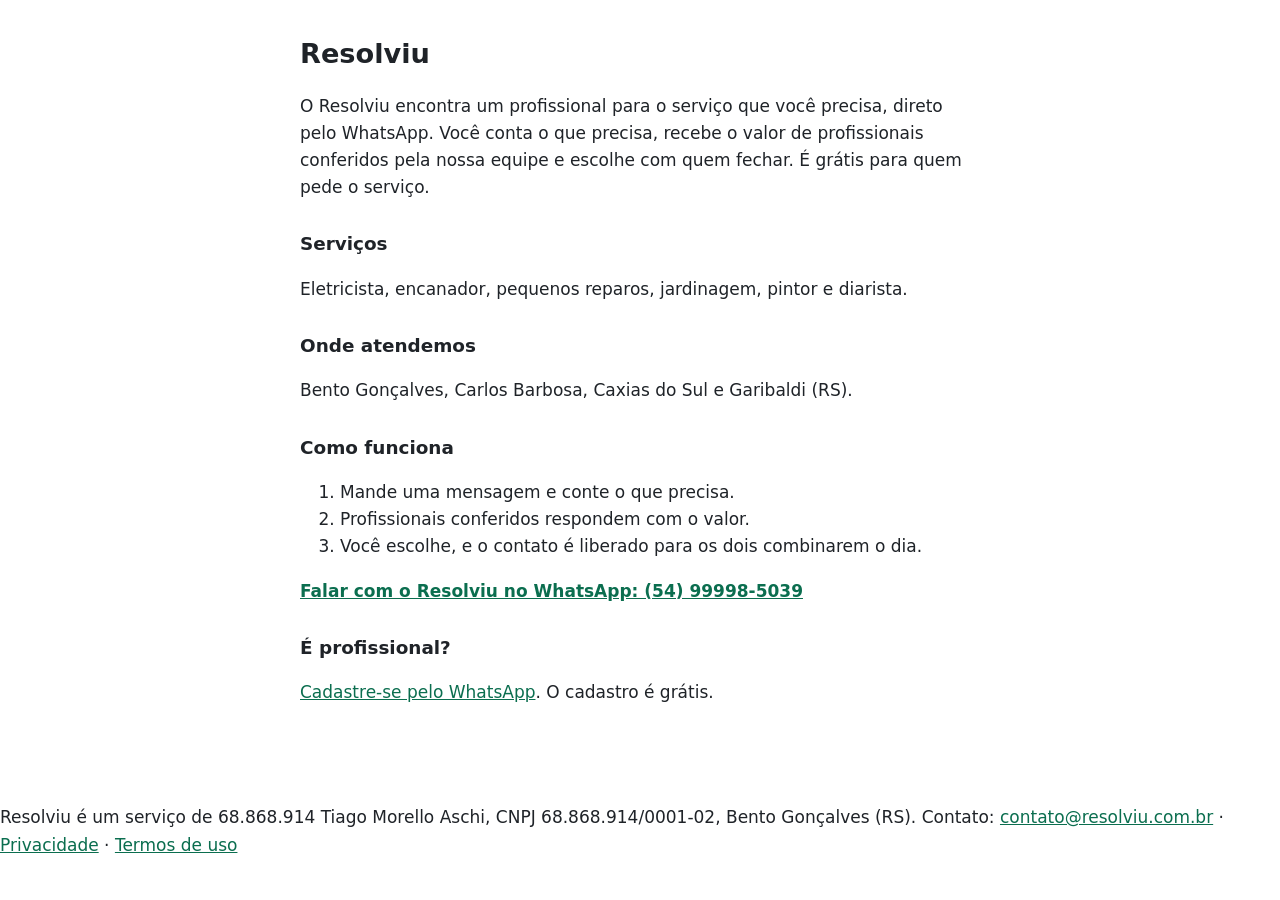
==== index.html @ 1df1d85c "Site inicial do Resolviu" ====
<!DOCTYPE html>
<html lang="pt-BR">
<head>
<meta charset="utf-8">
<meta name="viewport" content="width=device-width, initial-scale=1">
<title>Resolviu</title>
<meta name="description" content="Resolviu: encontre um profissional conferido para o serviço que você precisa, pelo WhatsApp. Serra Gaúcha.">
<link rel="stylesheet" href="legal.css">
</head>
<body>
<main>
<h1>Resolviu</h1>
<p>O Resolviu encontra um profissional para o serviço que você precisa, direto pelo WhatsApp.
Você conta o que precisa, recebe o valor de profissionais conferidos pela nossa equipe e escolhe com quem fechar.
É grátis para quem pede o serviço.</p>

<h2>Serviços</h2>
<p>Eletricista, encanador, pequenos reparos, jardinagem, pintor e diarista.</p>

<h2>Onde atendemos</h2>
<p>Bento Gonçalves, Carlos Barbosa, Caxias do Sul e Garibaldi (RS).</p>

<h2>Como funciona</h2>
<ol>
<li>Mande uma mensagem e conte o que precisa.</li>
<li>Profissionais conferidos respondem com o valor.</li>
<li>Você escolhe, e o contato é liberado para os dois combinarem o dia.</li>
</ol>

<p><a href="https://wa.me/5554999985039?text=Oi!"><strong>Falar com o Resolviu no WhatsApp: (54) 99998-5039</strong></a></p>

<h2>É profissional?</h2>
<p><a href="https://wa.me/5554999985039?text=Quero%20me%20cadastrar%20como%20profissional">Cadastre-se pelo WhatsApp</a>. O cadastro é grátis.</p>
</main>
<footer>
<p>Resolviu é um serviço de 68.868.914 Tiago Morello Aschi, CNPJ 68.868.914/0001-02, Bento Gonçalves (RS).
Contato: <a href="mailto:contato@resolviu.com.br">contato@resolviu.com.br</a> ·
<a href="privacidade.html">Privacidade</a> · <a href="termos.html">Termos de uso</a></p>
</footer>
</body>
</html>
---- legal.css ----
:root { --bg: #ffffff; --fg: #1f2328; --muted: #59636e; --link: #0b6e4f; }
@media (prefers-color-scheme: dark) {
  :root { --bg: #111418; --fg: #e6e8eb; --muted: #9aa4ae; --link: #4cc39a; }
}
body { margin: 0; background: var(--bg); color: var(--fg); font: 17px/1.6 system-ui, -apple-system, "Segoe UI", sans-serif; }
main { max-width: 680px; margin: 0 auto; padding: 32px 16px 64px; }
h1 { font-size: 1.7rem; margin: 0 0 4px; }
h2 { font-size: 1.15rem; margin: 28px 0 8px; }
.meta { color: var(--muted); font-size: 0.9rem; }
a { color: var(--link); }
ul { padding-left: 1.2em; }
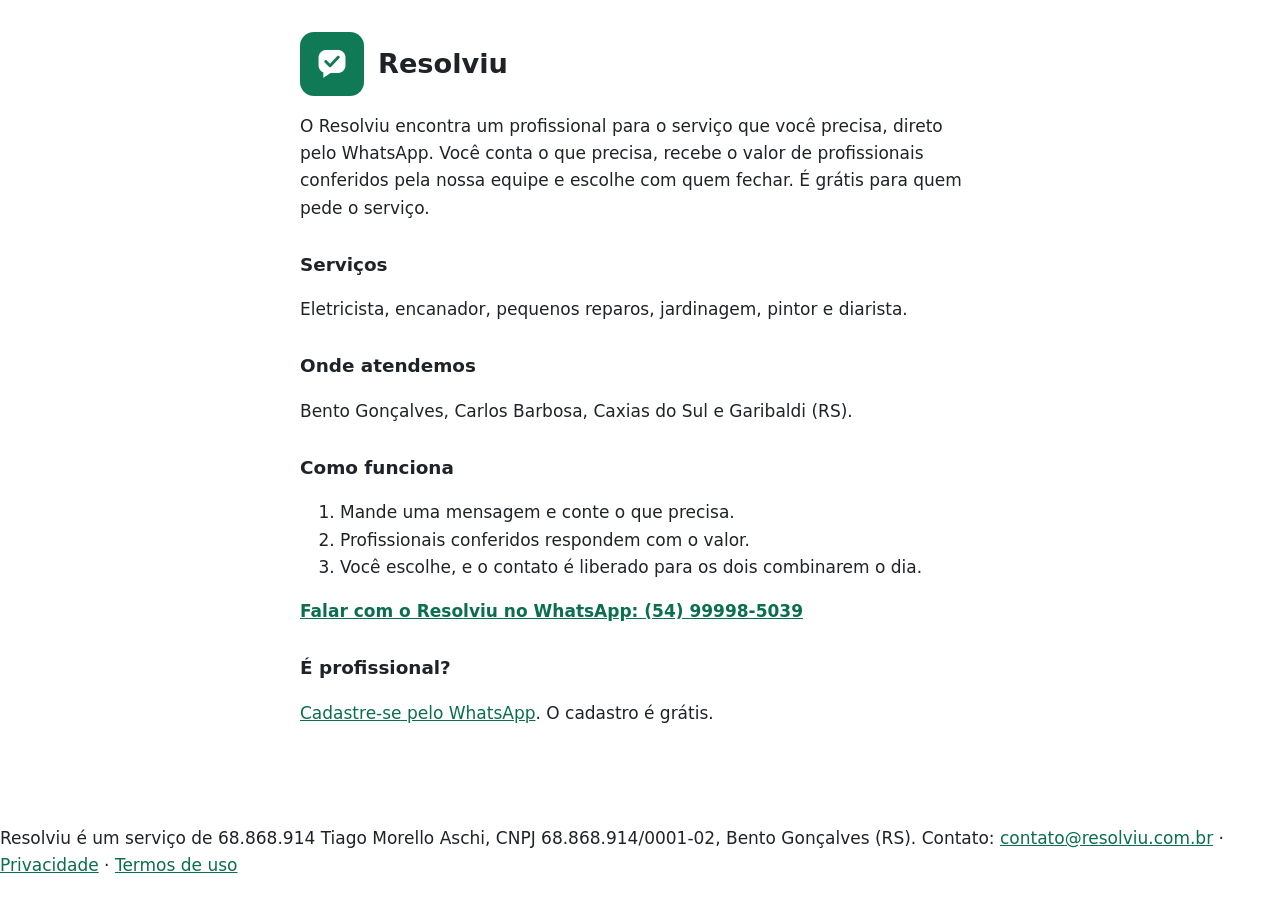
==== commit ef183b12: "Logo do Resolviu no site, ícone da aba e pré-visualização de link Co-Authored-By: Claude Opus 5.5 <n" ====
--- a/index.html
+++ b/index.html
@@ -2,14 +2,21 @@
 <html lang="pt-BR">
 <head>
 <meta charset="utf-8">
+<meta name="facebook-domain-verification" content="z9nhoavrd8pehvuyetz274sdusvw2q" />
 <meta name="viewport" content="width=device-width, initial-scale=1">
 <title>Resolviu</title>
 <meta name="description" content="Resolviu: encontre um profissional conferido para o serviço que você precisa, pelo WhatsApp. Serra Gaúcha.">
+<meta property="og:title" content="Resolviu">
+<meta property="og:description" content="Encontre um profissional conferido para o serviço que você precisa, pelo WhatsApp. Serra Gaúcha.">
+<meta property="og:image" content="https://resolviu.com.br/logo.png">
+<meta property="og:url" content="https://resolviu.com.br/">
+<link rel="icon" type="image/png" href="favicon.png">
+<link rel="apple-touch-icon" href="apple-touch-icon.png">
 <link rel="stylesheet" href="legal.css">
 </head>
 <body>
 <main>
-<h1>Resolviu</h1>
+<header class="brand"><img src="logo.png" alt="Logo do Resolviu" width="64" height="64"><h1>Resolviu</h1></header>
 <p>O Resolviu encontra um profissional para o serviço que você precisa, direto pelo WhatsApp.
 Você conta o que precisa, recebe o valor de profissionais conferidos pela nossa equipe e escolhe com quem fechar.
 É grátis para quem pede o serviço.</p>
--- a/legal.css
+++ b/legal.css
@@ -9,3 +9,6 @@
 .meta { color: var(--muted); font-size: 0.9rem; }
 a { color: var(--link); }
 ul { padding-left: 1.2em; }
+.brand { display: flex; align-items: center; gap: 14px; margin-bottom: 8px; }
+.brand img { border-radius: 14px; }
+.brand h1 { margin: 0; }
